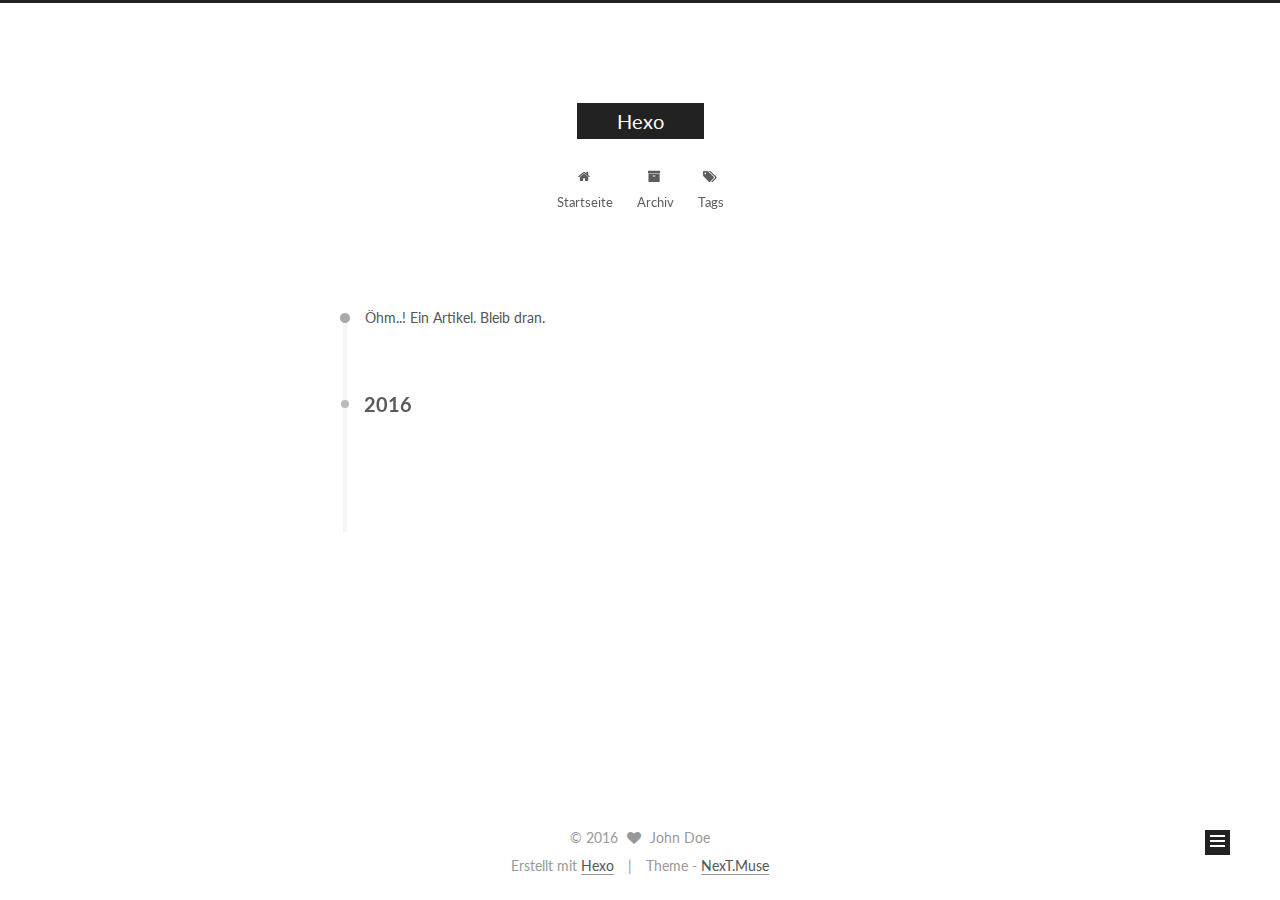
==== archives/index.html @ ab64a762 "update" ====
<!doctype html>



  


<html class="theme-next muse use-motion">
<head>
  <meta charset="UTF-8"/>
<meta http-equiv="X-UA-Compatible" content="IE=edge,chrome=1" />
<meta name="viewport" content="width=device-width, initial-scale=1, maximum-scale=1"/>



<meta http-equiv="Cache-Control" content="no-transform" />
<meta http-equiv="Cache-Control" content="no-siteapp" />












  
  
  <link href="/vendors/fancybox/source/jquery.fancybox.css?v=2.1.5" rel="stylesheet" type="text/css" />




  
  
  
  

  
    
    
  

  

  

  

  

  
    
    
    <link href="//fonts.googleapis.com/css?family=Lato:300,300italic,400,400italic,700,700italic&subset=latin,latin-ext" rel="stylesheet" type="text/css">
  






<link href="/vendors/font-awesome/css/font-awesome.min.css?v=4.4.0" rel="stylesheet" type="text/css" />

<link href="/css/main.css?v=5.0.1" rel="stylesheet" type="text/css" />


  <meta name="keywords" content="Hexo, NexT" />








  <link rel="shortcut icon" type="image/x-icon" href="/favicon.ico?v=5.0.1" />






<meta property="og:type" content="website">
<meta property="og:title" content="Hexo">
<meta property="og:url" content="http://yoursite.com/archives/index.html">
<meta property="og:site_name" content="Hexo">
<meta name="twitter:card" content="summary">
<meta name="twitter:title" content="Hexo">



<script type="text/javascript" id="hexo.configuration">
  var NexT = window.NexT || {};
  var CONFIG = {
    scheme: 'Muse',
    sidebar: {"position":"left","display":"post"},
    fancybox: true,
    motion: true,
    duoshuo: {
      userId: 0,
      author: 'Author'
    }
  };
</script>




  <link rel="canonical" href="http://yoursite.com/archives/"/>

  <title> Archiv | Hexo </title>
</head>

<body itemscope itemtype="http://schema.org/WebPage" lang="">

  










  
  
    
  

  <div class="container one-collumn sidebar-position-left  page-archive  ">
    <div class="headband"></div>

    <header id="header" class="header" itemscope itemtype="http://schema.org/WPHeader">
      <div class="header-inner"><div class="site-meta ">
  

  <div class="custom-logo-site-title">
    <a href="/"  class="brand" rel="start">
      <span class="logo-line-before"><i></i></span>
      <span class="site-title">Hexo</span>
      <span class="logo-line-after"><i></i></span>
    </a>
  </div>
  <p class="site-subtitle"></p>
</div>

<div class="site-nav-toggle">
  <button>
    <span class="btn-bar"></span>
    <span class="btn-bar"></span>
    <span class="btn-bar"></span>
  </button>
</div>

<nav class="site-nav">
  

  
    <ul id="menu" class="menu">
      
        
        <li class="menu-item menu-item-home">
          <a href="/" rel="section">
            
              <i class="menu-item-icon fa fa-fw fa-home"></i> <br />
            
            Startseite
          </a>
        </li>
      
        
        <li class="menu-item menu-item-archives">
          <a href="/archives" rel="section">
            
              <i class="menu-item-icon fa fa-fw fa-archive"></i> <br />
            
            Archiv
          </a>
        </li>
      
        
        <li class="menu-item menu-item-tags">
          <a href="/tags" rel="section">
            
              <i class="menu-item-icon fa fa-fw fa-tags"></i> <br />
            
            Tags
          </a>
        </li>
      

      
    </ul>
  

  
</nav>

 </div>
    </header>

    <main id="main" class="main">
      <div class="main-inner">
        <div class="content-wrap">
          <div id="content" class="content">
            

  <section id="posts" class="posts-collapse">
    <span class="archive-move-on"></span>

    <span class="archive-page-counter">
      
      
      
        
      
      Öhm..! Ein Artikel. Bleib dran.
    </span>

    

      
      
      

      
        
        <div class="collection-title">
          <h2 class="archive-year motion-element" id="archive-year-2016">2016</h2>
        </div>
      
      

      

  <article class="post post-type-normal" itemscope itemtype="http://schema.org/Article">
    <header class="post-header">

      <h1 class="post-title">
        
            <a class="post-title-link" href="/2016/08/01/hello-world/" itemprop="url">
              
                <span itemprop="name">Hello World</span>
              
            </a>
        
      </h1>

      <div class="post-meta">
        <time class="post-time" itemprop="dateCreated"
              datetime="2016-08-01T18:31:17+08:00"
              content="2016-08-01" >
          08-01
        </time>
      </div>

    </header>
  </article>



    

  </section>

  



          </div>
          


          

        </div>
        
          
  
  <div class="sidebar-toggle">
    <div class="sidebar-toggle-line-wrap">
      <span class="sidebar-toggle-line sidebar-toggle-line-first"></span>
      <span class="sidebar-toggle-line sidebar-toggle-line-middle"></span>
      <span class="sidebar-toggle-line sidebar-toggle-line-last"></span>
    </div>
  </div>

  <aside id="sidebar" class="sidebar">
    <div class="sidebar-inner">

      

      

      <section class="site-overview sidebar-panel  sidebar-panel-active ">
        <div class="site-author motion-element" itemprop="author" itemscope itemtype="http://schema.org/Person">
          <img class="site-author-image" itemprop="image"
               src="/images/avatar.gif"
               alt="John Doe" />
          <p class="site-author-name" itemprop="name">John Doe</p>
          <p class="site-description motion-element" itemprop="description"></p>
        </div>
        <nav class="site-state motion-element">
          <div class="site-state-item site-state-posts">
            <a href="/archives">
              <span class="site-state-item-count">1</span>
              <span class="site-state-item-name">Artikel</span>
            </a>
          </div>

          

          

        </nav>

        

        <div class="links-of-author motion-element">
          
        </div>

        
        

        
        

      </section>

      

    </div>
  </aside>


        
      </div>
    </main>

    <footer id="footer" class="footer">
      <div class="footer-inner">
        <div class="copyright" >
  
  &copy; 
  <span itemprop="copyrightYear">2016</span>
  <span class="with-love">
    <i class="fa fa-heart"></i>
  </span>
  <span class="author" itemprop="copyrightHolder">John Doe</span>
</div>

<div class="powered-by">
  Erstellt mit  <a class="theme-link" href="https://hexo.io">Hexo</a>
</div>

<div class="theme-info">
  Theme -
  <a class="theme-link" href="https://github.com/iissnan/hexo-theme-next">
    NexT.Muse
  </a>
</div>

        

        
      </div>
    </footer>

    <div class="back-to-top">
      <i class="fa fa-arrow-up"></i>
    </div>
  </div>

  

<script type="text/javascript">
  if (Object.prototype.toString.call(window.Promise) !== '[object Function]') {
    window.Promise = null;
  }
</script>









  



  
  <script type="text/javascript" src="/vendors/jquery/index.js?v=2.1.3"></script>

  
  <script type="text/javascript" src="/vendors/fastclick/lib/fastclick.min.js?v=1.0.6"></script>

  
  <script type="text/javascript" src="/vendors/jquery_lazyload/jquery.lazyload.js?v=1.9.7"></script>

  
  <script type="text/javascript" src="/vendors/velocity/velocity.min.js?v=1.2.1"></script>

  
  <script type="text/javascript" src="/vendors/velocity/velocity.ui.min.js?v=1.2.1"></script>

  
  <script type="text/javascript" src="/vendors/fancybox/source/jquery.fancybox.pack.js?v=2.1.5"></script>


  


  <script type="text/javascript" src="/js/src/utils.js?v=5.0.1"></script>

  <script type="text/javascript" src="/js/src/motion.js?v=5.0.1"></script>



  
  

  
  
    <script type="text/javascript" id="motion.page.archive">
      $('.archive-year').velocity('transition.slideLeftIn');
    </script>
  


  


  <script type="text/javascript" src="/js/src/bootstrap.js?v=5.0.1"></script>



  



  




  
  

  

  

  

</body>
</html>
---- css/main.css ----
/* normalize.css v3.0.2 | MIT License | git.io/normalize */
html {
  font-family: sans-serif; /* 1 */
  -ms-text-size-adjust: 100%; /* 2 */
  -webkit-text-size-adjust: 100%; /* 2 */
}
body {
  margin: 0;
}
article,
aside,
details,
figcaption,
figure,
footer,
header,
hgroup,
main,
menu,
nav,
section,
summary {
  display: block;
}
audio,
canvas,
progress,
video {
  display: inline-block; /* 1 */
  vertical-align: baseline; /* 2 */
}
audio:not([controls]) {
  display: none;
  height: 0;
}
[hidden],
template {
  display: none;
}
a {
  background-color: transparent;
}
a:active,
a:hover {
  outline: 0;
}
abbr[title] {
  border-bottom: 1px dotted;
}
b,
strong {
  font-weight: bold;
}
dfn {
  font-style: italic;
}
h1 {
  font-size: 2em;
  margin: 0.67em 0;
}
mark {
  background: #ff0;
  color: #000;
}
small {
  font-size: 80%;
}
sub,
sup {
  font-size: 75%;
  line-height: 0;
  position: relative;
  vertical-align: baseline;
}
sup {
  top: -0.5em;
}
sub {
  bottom: -0.25em;
}
img {
  border: 0;
}
svg:not(:root) {
  overflow: hidden;
}
figure {
  margin: 1em 40px;
}
hr {
  -moz-box-sizing: content-box;
  box-sizing: content-box;
  height: 0;
}
pre {
  overflow: auto;
}
code,
kbd,
pre,
samp {
  font-family: monospace, monospace;
  font-size: 1em;
}
button,
input,
optgroup,
select,
textarea {
  color: inherit; /* 1 */
  font: inherit; /* 2 */
  margin: 0; /* 3 */
}
button {
  overflow: visible;
}
button,
select {
  text-transform: none;
}
button,
html input[type="button"],
input[type="reset"],
input[type="submit"] {
  -webkit-appearance: button; /* 2 */
  cursor: pointer; /* 3 */
}
button[disabled],
html input[disabled] {
  cursor: default;
}
button::-moz-focus-inner,
input::-moz-focus-inner {
  border: 0;
  padding: 0;
}
input {
  line-height: normal;
}
input[type="checkbox"],
input[type="radio"] {
  box-sizing: border-box; /* 1 */
  padding: 0; /* 2 */
}
input[type="number"]::-webkit-inner-spin-button,
input[type="number"]::-webkit-outer-spin-button {
  height: auto;
}
input[type="search"] {
  -webkit-appearance: textfield; /* 1 */
  -moz-box-sizing: content-box;
  -webkit-box-sizing: content-box; /* 2 */
  box-sizing: content-box;
}
input[type="search"]::-webkit-search-cancel-button,
input[type="search"]::-webkit-search-decoration {
  -webkit-appearance: none;
}
fieldset {
  border: 1px solid #c0c0c0;
  margin: 0 2px;
  padding: 0.35em 0.625em 0.75em;
}
legend {
  border: 0; /* 1 */
  padding: 0; /* 2 */
}
textarea {
  overflow: auto;
}
optgroup {
  font-weight: bold;
}
table {
  border-collapse: collapse;
  border-spacing: 0;
}
td,
th {
  padding: 0;
}
::selection {
  background: #262a30;
  color: #fff;
}
body {
  position: relative;
  font-family: 'Lato', "PingFang SC", "Microsoft YaHei", sans-serif;
  font-size: 14px;
  line-height: 2;
  color: #555;
  background: #fff;
}
@media (max-width: 767px) {
  body {
    padding-right: 0 !important;
  }
}
@media (min-width: 768px) and (max-width: 991px) {
  body {
    padding-right: 0 !important;
  }
}
@media (min-width: 1600px) {
  body {
    font-size: 16px;
  }
}
h1,
h2,
h3,
h4,
h5,
h6 {
  margin: 0;
  padding: 0;
  font-weight: bold;
  line-height: 1.5;
  font-family: 'Lato', "PingFang SC", "Microsoft YaHei", sans-serif;
}
h2,
h3,
h4,
h5,
h6 {
  margin: 20px 0 15px;
}
h1 {
  font-size: 22px;
}
@media (max-width: 767px) {
  h1 {
    font-size: 18px;
  }
}
h2 {
  font-size: 20px;
}
@media (max-width: 767px) {
  h2 {
    font-size: 16px;
  }
}
h3 {
  font-size: 18px;
}
@media (max-width: 767px) {
  h3 {
    font-size: 14px;
  }
}
h4 {
  font-size: 16px;
}
@media (max-width: 767px) {
  h4 {
    font-size: 12px;
  }
}
h5 {
  font-size: 14px;
}
@media (max-width: 767px) {
  h5 {
    font-size: 10px;
  }
}
h6 {
  font-size: 12px;
}
@media (max-width: 767px) {
  h6 {
    font-size: 8px;
  }
}
p {
  margin: 0 0 25px 0;
}
a {
  color: #555;
  text-decoration: none;
  border-bottom: 1px solid #999;
  word-wrap: break-word;
}
a:hover {
  color: #222;
  border-bottom-color: #222;
}
ul {
  list-style: none;
}
blockquote {
  margin: 0;
  padding: 0;
}
img {
  display: block;
  margin: auto;
  max-width: 100%;
  height: auto;
}
hr {
  margin: 40px 0;
  height: 3px;
  border: none;
  background-color: #ddd;
  background-image: repeating-linear-gradient(-45deg, #fff, #fff 4px, transparent 4px, transparent 8px);
}
blockquote {
  padding: 0 15px;
  color: #666;
  border-left: 4px solid #ddd;
}
blockquote cite::before {
  content: "-";
  padding: 0 5px;
}
dt {
  font-weight: 700;
}
dd {
  margin: 0;
  padding: 0;
}
.text-left {
  text-align: left;
}
.text-center {
  text-align: center;
}
.text-right {
  text-align: right;
}
.text-justify {
  text-align: justify;
}
.text-nowrap {
  white-space: nowrap;
}
.text-lowercase {
  text-transform: lowercase;
}
.text-uppercase {
  text-transform: uppercase;
}
.text-capitalize {
  text-transform: capitalize;
}
.center-block {
  display: block;
  margin-left: auto;
  margin-right: auto;
}
.clearfix:before,
.clearfix:after {
  content: " ";
  display: table;
}
.clearfix:after {
  clear: both;
}
.pullquote {
  width: 45%;
}
.pullquote.left {
  float: left;
  margin-left: 5px;
  margin-right: 10px;
}
.pullquote.right {
  float: right;
  margin-left: 10px;
  margin-right: 5px;
}
.affix.affix.affix {
  position: fixed;
}
.translation {
  margin-top: -20px;
  font-size: 14px;
  color: #999;
}
.scrollbar-measure {
  width: 100px;
  height: 100px;
  overflow: scroll;
  position: absolute;
  top: -9999px;
}
.use-motion .motion-element {
  opacity: 0;
}
#local-search-input {
  padding: 3px;
  border: none;
  text-indent: 14px;
  border-radius: 0;
  width: 140px;
  outline: none;
  border-bottom: 1px solid #999;
  background: inherit;
  opacity: 0.5;
}
#local-search-input:focus {
  opacity: 1;
}
.search-icon {
  position: absolute;
  top: 9px;
}
table {
  margin: 20px 0;
  width: 100%;
  border-collapse: collapse;
  border-spacing: 0;
  border: 1px solid #ddd;
  font-size: 14px;
  table-layout: fixed;
  word-wrap: break-all;
}
table>tbody>tr:nth-of-type(odd) {
  background-color: #f9f9f9;
}
table>tbody>tr:hover {
  background-color: #f5f5f5;
}
caption,
th,
td {
  padding: 8px;
  text-align: left;
  vertical-align: middle;
  font-weight: normal;
}
th,
td {
  border-bottom: 3px solid #ddd;
  border-right: 1px solid #eee;
}
th {
  padding-bottom: 10px;
  font-weight: 700;
}
td {
  border-bottom-width: 1px;
}
html,
body {
  height: 100%;
}
.container {
  position: relative;
  min-height: 100%;
}
.header-inner {
  margin: 0 auto;
  padding: 100px 0 70px;
  width: 700px;
}
@media (min-width: 1600px) {
  .container .header-inner {
    width: 900px;
  }
}
.main {
  padding-bottom: 150px;
}
.main-inner {
  margin: 0 auto;
  width: 700px;
}
@media (min-width: 1600px) {
  .container .main-inner {
    width: 900px;
  }
}
.footer {
  position: absolute;
  left: 0;
  bottom: 0;
  width: 100%;
  min-height: 50px;
}
.footer-inner {
  box-sizing: border-box;
  margin: 20px auto;
  width: 700px;
}
@media (min-width: 1600px) {
  .container .footer-inner {
    width: 900px;
  }
}
pre,
.highlight {
  overflow: auto;
  margin: 20px 0;
  padding: 15px;
  font-size: 13px;
  color: #4d4d4c;
  background: #f7f7f7;
  line-height: 1.6;
}
pre,
code {
  font-family: consolas, Menlo, "PingFang SC", "Microsoft YaHei", monospace;
}
code {
  padding: 2px 4px;
  word-break: break-all;
  color: #555;
  background: #eee;
  border-radius: 4px;
  font-size: 13px;
}
pre code {
  padding: 0;
  color: #4d4d4c;
  background: none;
  text-shadow: none;
}
.highlight pre {
  border: none;
  margin: 0;
  padding: 1px;
}
.highlight table {
  margin: 0;
  width: auto;
  border: none;
}
.highlight td {
  border: none;
  padding: 0;
}
.highlight figcaption {
  font-size: 1em;
  color: #4d4d4c;
  line-height: 1em;
  margin-bottom: 1em;
}
.highlight figcaption:before,
.highlight figcaption:after {
  content: " ";
  display: table;
}
.highlight figcaption:after {
  clear: both;
}
.highlight figcaption a {
  float: right;
  color: #4d4d4c;
}
.highlight figcaption a:hover {
  border-bottom-color: #4d4d4c;
}
.highlight .gutter pre {
  color: #666;
  text-align: right;
  padding-right: 20px;
}
.highlight .line {
  height: 20px;
}
.gist table {
  width: auto;
}
.gist table td {
  border: none;
}
pre .comment {
  color: #8e908c;
}
pre .variable,
pre .attribute,
pre .tag,
pre .regexp,
pre .ruby .constant,
pre .xml .tag .title,
pre .xml .pi,
pre .xml .doctype,
pre .html .doctype,
pre .css .id,
pre .css .class,
pre .css .pseudo {
  color: #c82829;
}
pre .number,
pre .preprocessor,
pre .built_in,
pre .literal,
pre .params,
pre .constant,
pre .command {
  color: #f5871f;
}
pre .ruby .class .title,
pre .css .rules .attribute,
pre .string,
pre .value,
pre .inheritance,
pre .header,
pre .ruby .symbol,
pre .xml .cdata,
pre .special,
pre .number,
pre .formula {
  color: #718c00;
}
pre .title,
pre .css .hexcolor {
  color: #3e999f;
}
pre .function,
pre .python .decorator,
pre .python .title,
pre .ruby .function .title,
pre .ruby .title .keyword,
pre .perl .sub,
pre .javascript .title,
pre .coffeescript .title {
  color: #4271ae;
}
pre .keyword,
pre .javascript .function {
  color: #8959a8;
}
.full-image.full-image.full-image {
  border: none;
  max-width: 100%;
  width: auto;
  margin: 20px auto;
}
@media (min-width: 992px) {
  .full-image.full-image.full-image {
    max-width: none;
    width: 126%;
    margin: 0 -13%;
  }
}
.blockquote-center,
.page-home .post-type-quote blockquote,
.page-post-detail .post-type-quote blockquote {
  position: relative;
  margin: 40px 0;
  padding: 0;
  border-left: none;
  text-align: center;
}
.blockquote-center::before,
.page-home .post-type-quote blockquote::before,
.page-post-detail .post-type-quote blockquote::before,
.blockquote-center::after,
.page-home .post-type-quote blockquote::after,
.page-post-detail .post-type-quote blockquote::after {
  position: absolute;
  content: ' ';
  display: block;
  width: 100%;
  height: 24px;
  opacity: 0.2;
  background-repeat: no-repeat;
  background-position: 0 -6px;
  background-size: 22px 22px;
}
.blockquote-center::before,
.page-home .post-type-quote blockquote::before,
.page-post-detail .post-type-quote blockquote::before {
  top: -20px;
  background-image: url("../images/quote-l.svg");
  border-top: 1px solid #ccc;
}
.blockquote-center::after,
.page-home .post-type-quote blockquote::after,
.page-post-detail .post-type-quote blockquote::after {
  bottom: -20px;
  background-image: url("../images/quote-r.svg");
  border-bottom: 1px solid #ccc;
  background-position: 100% 8px;
}
.blockquote-center p,
.page-home .post-type-quote blockquote p,
.page-post-detail .post-type-quote blockquote p,
.blockquote-center div,
.page-home .post-type-quote blockquote div,
.page-post-detail .post-type-quote blockquote div {
  text-align: center;
}
.post .post-body .group-picture img {
  box-sizing: border-box;
  padding: 0 3px;
  border: none;
}
.post .group-picture-row {
  overflow: hidden;
  margin-top: 6px;
}
.post .group-picture-row:first-child {
  margin-top: 0;
}
.post .group-picture-column {
  float: left;
}
.page-post-detail .post-body .group-picture-column {
  float: none;
  margin-top: 10px;
  width: auto !important;
}
.page-post-detail .post-body .group-picture-column img {
  margin: 0 auto;
}
.page-archive .group-picture-container {
  overflow: hidden;
}
.page-archive .group-picture-row {
  float: left;
}
.page-archive .group-picture-row:first-child {
  margin-top: 6px;
}
.page-archive .group-picture-column {
  max-width: 150px;
  max-height: 150px;
}
.btn {
  display: inline-block;
  padding: 0 20px;
  font-size: 14px;
  color: #fff;
  background: #222;
  border: 2px solid #222;
  text-decoration: none;
  border-radius: 0;
  transition-property: background-color;
  transition-duration: 0.2s;
  transition-timing-function: ease-in-out;
  transition-delay: 0s;
}
.btn:hover,
.post-more-link .btn:hover {
  border-color: #222;
  color: #222;
  background: #fff;
}
.btn-bar {
  display: block;
  width: 22px;
  height: 2px;
  background: #555;
  border-radius: 1px;
}
.btn-bar+.btn-bar {
  margin-top: 4px;
}
.pagination {
  margin: 120px 0 40px;
  text-align: center;
  border-top: 1px solid #eee;
}
.page-number-basic,
.pagination .prev,
.pagination .next,
.pagination .page-number,
.pagination .space {
  display: inline-block;
  position: relative;
  top: -1px;
  margin: 0 10px;
  padding: 0 10px;
  line-height: 30px;
}
@media (max-width: 767px) {
  .page-number-basic,
  .pagination .prev,
  .pagination .next,
  .pagination .page-number,
  .pagination .space {
    margin: 0 5px;
  }
}
.pagination .prev,
.pagination .next,
.pagination .page-number {
  border-bottom: 0;
  border-top: 1px solid #eee;
  transition-property: border-color;
  transition-duration: 0.2s;
  transition-timing-function: ease-in-out;
  transition-delay: 0s;
}
.pagination .prev:hover,
.pagination .next:hover,
.pagination .page-number:hover {
  border-top-color: #222;
}
.pagination .space {
  padding: 0;
  margin: 0;
}
.pagination .prev {
  margin-left: 0;
}
.pagination .next {
  margin-right: 0;
}
.pagination .page-number.current {
  color: #fff;
  background: #ccc;
  border-top-color: #ccc;
}
@media (max-width: 767px) {
  .pagination {
    border-top: none;
  }
  .pagination .prev,
  .pagination .next,
  .pagination .page-number {
    margin-bottom: 10px;
    border-top: 0;
    border-bottom: 1px solid #eee;
  }
  .pagination .prev:hover,
  .pagination .next:hover,
  .pagination .page-number:hover {
    border-bottom-color: #222;
  }
}
.comments {
  margin: 60px 20px 0;
}
.tag-cloud {
  text-align: center;
}
.tag-cloud a {
  display: inline-block;
  margin: 10px;
}
.back-to-top {
  box-sizing: border-box;
  position: fixed;
  bottom: -100px;
  right: 50px;
  z-index: 1050;
  padding: 0 6px;
  width: 25px;
  background: #222;
  font-size: 12px;
  opacity: 1;
  color: #fff;
  cursor: pointer;
  text-align: center;
  -webkit-transform: translateZ(0);
  transition-property: bottom;
  transition-duration: 0.2s;
  transition-timing-function: ease-in-out;
  transition-delay: 0s;
}
@media (max-width: 767px) {
  .back-to-top {
    display: none;
  }
}
@media (min-width: 768px) and (max-width: 991px) {
  .back-to-top {
    display: none;
  }
}
.back-to-top.back-to-top-on {
  bottom: 19px;
}
.header {
  background: #fff;
}
.header-inner {
  position: relative;
}
.headband {
  height: 3px;
  background: #222;
}
.site-meta {
  margin: 0;
  text-align: center;
}
@media (max-width: 767px) {
  .site-meta {
    text-align: center;
  }
}
.brand {
  position: relative;
  display: inline-block;
  padding: 0 40px;
  color: #fff;
  background: #222;
  border-bottom: none;
}
.brand:hover {
  color: #fff;
}
.logo {
  display: inline-block;
  margin-right: 5px;
  line-height: 36px;
  vertical-align: top;
}
.site-title {
  display: inline-block;
  vertical-align: top;
  line-height: 36px;
  font-size: 20px;
  font-weight: normal;
  font-family: 'Lato', "PingFang SC", "Microsoft YaHei", sans-serif;
}
.site-subtitle {
  margin-top: 10px;
  font-size: 13px;
  color: #999;
}
.use-motion .brand {
  opacity: 0;
}
.use-motion .logo,
.use-motion .site-title,
.use-motion .site-subtitle {
  opacity: 0;
  position: relative;
  top: -10px;
}
.site-nav-toggle {
  display: none;
  position: absolute;
  top: 10px;
  left: 10px;
}
@media (max-width: 767px) {
  .site-nav-toggle {
    display: block;
  }
}
.site-nav-toggle button {
  margin-top: 2px;
  padding: 9px 10px;
  background: transparent;
  border: none;
}
@media (max-width: 767px) {
  .site-nav {
    display: none;
    margin: 0 -10px;
    padding: 0 10px;
    clear: both;
    border-top: 1px solid #ddd;
  }
}
@media (min-width: 768px) and (max-width: 991px) {
  .site-nav {
    display: block !important;
  }
}
@media (min-width: 992px) {
  .site-nav {
    display: block !important;
  }
}
.menu {
  margin-top: 20px;
  padding-left: 0;
  text-align: center;
}
.menu .menu-item {
  display: inline-block;
  margin: 0 10px;
}
@media screen and (max-width: 767px) {
  .menu .menu-item {
    margin-top: 10px;
  }
}
.menu .menu-item a {
  display: block;
  font-size: 13px;
  text-transform: capitalize;
  line-height: inherit;
  border-bottom: 1px solid transparent;
  transition-property: border-color;
  transition-duration: 0.2s;
  transition-timing-function: ease-in-out;
  transition-delay: 0s;
}
.menu .menu-item a:hover {
  border-bottom-color: #222;
}
.menu .menu-item .fa {
  margin-right: 5px;
}
.use-motion .menu-item {
  opacity: 0;
}
.post-body {
  font-family: 'Lato', "PingFang SC", "Microsoft YaHei", sans-serif;
}
@media (max-width: 767px) {
  .post-body {
    word-break: break-word;
  }
}
.post-body .fancybox img {
  display: block !important;
  margin: 0 auto;
  cursor: pointer;
  cursor: zoom-in;
  cursor: -webkit-zoom-in;
}
.post-body .image-caption,
.post-body .figure .caption {
  margin: 10px auto 15px;
  text-align: center;
  font-size: 14px;
  color: #999;
  font-weight: bold;
  line-height: 1;
}
.post-sticky-flag {
  display: inline-block;
  font-size: 16px;
  -ms-transform: rotate(30deg);
  -webkit-transform: rotate(30deg);
  -moz-transform: rotate(30deg);
  -ms-transform: rotate(30deg);
  -o-transform: rotate(30deg);
  transform: rotate(30deg);
}
.posts-expand {
  padding-top: 40px;
}
@media (max-width: 767px) {
  .posts-expand {
    margin: 0 20px;
  }
  .post-body pre,
  .post-body .highlight {
    padding: 10px;
  }
  .post-body pre .gutter pre,
  .post-body .highlight .gutter pre {
    padding-right: 10px;
  }
}
@media (min-width: 992px) {
  .posts-expand .post-body {
    text-align: justify;
  }
}
.posts-expand .post-body h2,
.posts-expand .post-body h3,
.posts-expand .post-body h4,
.posts-expand .post-body h5,
.posts-expand .post-body h6 {
  padding-top: 10px;
}
.posts-expand .post-body h2 .header-anchor,
.posts-expand .post-body h3 .header-anchor,
.posts-expand .post-body h4 .header-anchor,
.posts-expand .post-body h5 .header-anchor,
.posts-expand .post-body h6 .header-anchor {
  float: right;
  margin-left: 10px;
  color: #ccc;
  border-bottom-style: none;
  visibility: hidden;
}
.posts-expand .post-body h2 .header-anchor:hover,
.posts-expand .post-body h3 .header-anchor:hover,
.posts-expand .post-body h4 .header-anchor:hover,
.posts-expand .post-body h5 .header-anchor:hover,
.posts-expand .post-body h6 .header-anchor:hover {
  color: inherit;
}
.posts-expand .post-body h2:hover .header-anchor,
.posts-expand .post-body h3:hover .header-anchor,
.posts-expand .post-body h4:hover .header-anchor,
.posts-expand .post-body h5:hover .header-anchor,
.posts-expand .post-body h6:hover .header-anchor {
  visibility: visible;
}
.posts-expand .post-body ul li {
  list-style: circle;
}
.posts-expand .post-body img {
  box-sizing: border-box;
  margin: auto;
  padding: 3px;
  border: 1px solid #ddd;
}
.posts-expand .fancybox img {
  margin: 0 auto;
}
@media (max-width: 767px) {
  .posts-collapse {
    margin: 0 20px;
  }
  .posts-collapse .post-title,
  .posts-collapse .post-meta {
    display: block;
    width: auto;
    text-align: left;
  }
}
.posts-collapse {
  position: relative;
  z-index: 1010;
  margin-left: 55px;
}
.posts-collapse::after {
  content: " ";
  position: absolute;
  top: 20px;
  left: 0;
  margin-left: -2px;
  width: 4px;
  height: 100%;
  background: #f5f5f5;
  z-index: -1;
}
@media (max-width: 767px) {
  .posts-collapse {
    margin: 0 20px;
  }
}
.posts-collapse .collection-title {
  position: relative;
  margin: 60px 0;
}
.posts-collapse .collection-title h2 {
  margin-left: 20px;
}
.posts-collapse .collection-title small {
  color: #bbb;
}
.posts-collapse .collection-title::before {
  content: " ";
  position: absolute;
  left: 0;
  top: 50%;
  margin-left: -4px;
  margin-top: -4px;
  width: 8px;
  height: 8px;
  background: #bbb;
  border-radius: 50%;
}
.posts-collapse .post {
  margin: 30px 0;
}
.posts-collapse .post-header {
  position: relative;
  transition-duration: 0.2s;
  transition-timing-function: ease-in-out;
  transition-delay: 0s;
  transition-property: border;
  border-bottom: 1px dashed #ccc;
}
.posts-collapse .post-header::before {
  content: " ";
  position: absolute;
  left: 0;
  top: 12px;
  width: 6px;
  height: 6px;
  margin-left: -4px;
  background: #bbb;
  border-radius: 50%;
  border: 1px solid #fff;
  transition-duration: 0.2s;
  transition-timing-function: ease-in-out;
  transition-delay: 0s;
  transition-property: background;
}
.posts-collapse .post-header:hover {
  border-bottom-color: #666;
}
.posts-collapse .post-header:hover::before {
  background: #222;
}
.posts-collapse .post-meta {
  position: absolute;
  font-size: 12px;
  left: 20px;
  top: 5px;
}
.posts-collapse .post-comments-count {
  display: none;
}
.posts-collapse .post-title {
  margin-left: 60px;
  font-size: 16px;
  font-weight: normal;
  line-height: inherit;
}
.posts-collapse .post-title::after {
  margin-left: 3px;
  opacity: 0.6;
}
.posts-collapse .post-title a {
  color: #666;
  border-bottom: none;
}
.page-home .post-type-quote .post-header,
.page-post-detail .post-type-quote .post-header,
.page-home .post-type-quote .post-tags,
.page-post-detail .post-type-quote .post-tags {
  display: none;
}
.posts-expand .post-title {
  font-size: 26px;
  text-align: center;
  word-break: break-word;
  font-weight: 400;
}
@media (max-width: 767px) {
  .posts-expand .post-title {
    font-size: 22px;
  }
}
.posts-expand .post-title-link {
  display: inline-block;
  position: relative;
  color: #555;
  border-bottom: none;
  line-height: 1.2;
  vertical-align: top;
}
.posts-expand .post-title-link::before {
  content: "";
  position: absolute;
  width: 100%;
  height: 2px;
  bottom: 0;
  left: 0;
  background-color: #000;
  visibility: hidden;
  -webkit-transform: scaleX(0);
  -moz-transform: scaleX(0);
  -ms-transform: scaleX(0);
  -o-transform: scaleX(0);
  transform: scaleX(0);
  transition-duration: 0.2s;
  transition-timing-function: ease-in-out;
  transition-delay: 0s;
}
.posts-expand .post-title-link:hover::before {
  visibility: visible;
  -webkit-transform: scaleX(1);
  -moz-transform: scaleX(1);
  -ms-transform: scaleX(1);
  -o-transform: scaleX(1);
  transform: scaleX(1);
}
.posts-expand .post-title-link .fa {
  font-size: 16px;
}
.posts-expand .post-meta {
  margin: 3px 0 60px 0;
  color: #999;
  font-family: 'Lato', "PingFang SC", "Microsoft YaHei", sans-serif;
  font-size: 12px;
  text-align: center;
}
.posts-expand .post-meta .post-category-list {
  display: inline-block;
  margin: 0;
  padding: 3px;
}
.posts-expand .post-meta .post-category-list-link {
  color: #999;
}
.post-meta-item-icon {
  display: none;
  margin-right: 3px;
}
@media (min-width: 768px) and (max-width: 991px) {
  .post-meta-item-icon {
    display: inline-block;
  }
}
@media (max-width: 767px) {
  .post-meta-item-icon {
    display: inline-block;
  }
}
@media (min-width: 768px) and (max-width: 991px) {
  .post-meta-item-text {
    display: none;
  }
}
@media (max-width: 767px) {
  .post-meta-item-text {
    display: none;
  }
}
@media (max-width: 767px) {
  .posts-expand .post-comments-count {
    display: none;
  }
}
.post-more-link {
  margin-top: 50px;
}
.post-more-link .btn {
  color: #fff;
  font-size: 14px;
  background: #222;
  border-radius: 0;
  line-height: 2;
}
.posts-expand .post-tags {
  margin-top: 40px;
  text-align: center;
}
.posts-expand .post-tags a {
  display: inline-block;
  margin-right: 10px;
  font-size: 13px;
}
.post-nav {
  overflow: hidden;
  margin-top: 60px;
  padding: 10px;
  white-space: nowrap;
  border-top: 1px solid #eee;
}
.post-nav-item {
  display: inline-block;
  width: 50%;
  white-space: normal;
}
.post-nav-item a {
  position: relative;
  display: inline-block;
  line-height: 25px;
  font-size: 14px;
  color: #555;
  border-bottom: none;
}
.post-nav-item a:hover {
  color: #222;
  border-bottom: none;
}
.post-nav-item a:active {
  top: 2px;
}
.post-nav-item a i {
  font-size: 12px;
}
.post-nav-prev {
  text-align: right;
}
.posts-expand .post-eof {
  display: block;
  margin: 80px auto 60px;
  width: 8%;
  height: 1px;
  background: #ccc;
  text-align: center;
}
.post:last-child .post-eof.post-eof.post-eof {
  display: none;
}
.post-gallery {
  display: table;
  table-layout: fixed;
  width: 100%;
  border-collapse: separate;
}
.post-gallery-row {
  display: table-row;
}
.post-gallery .post-gallery-img {
  display: table-cell;
  text-align: center;
  vertical-align: middle;
  border: none;
}
.post-gallery .post-gallery-img img {
  max-width: 100%;
  max-height: 100%;
  border: none;
}
.fancybox-close,
.fancybox-close:hover {
  border: none;
}
.sidebar {
  position: fixed;
  right: 0;
  top: 0;
  bottom: 0;
  width: 0;
  z-index: 1040;
  box-shadow: inset 0 2px 6px #000;
  background: #222;
  -webkit-transform: translateZ(0);
}
.sidebar a {
  color: #999;
  border-bottom-color: #555;
}
.sidebar a:hover {
  color: #eee;
}
@media (min-width: 768px) and (max-width: 991px) {
  .sidebar {
    display: none !important;
  }
}
@media (max-width: 767px) {
  .sidebar {
    display: none !important;
  }
}
.sidebar-inner {
  position: relative;
  padding: 20px 10px;
  color: #999;
  text-align: center;
}
.sidebar-toggle {
  position: fixed;
  right: 50px;
  bottom: 45px;
  width: 15px;
  height: 15px;
  padding: 5px;
  background: #222;
  line-height: 0;
  z-index: 1050;
  cursor: pointer;
  -webkit-transform: translateZ(0);
}
@media (min-width: 768px) and (max-width: 991px) {
  .sidebar-toggle {
    display: none;
  }
}
@media (max-width: 767px) {
  .sidebar-toggle {
    display: none;
  }
}
.sidebar-toggle-line {
  position: relative;
  display: inline-block;
  vertical-align: top;
  height: 2px;
  width: 100%;
  background: #fff;
  margin-top: 3px;
}
.sidebar-toggle-line:first-child {
  margin-top: 0;
}
.site-author-image {
  display: block;
  margin: 0 auto;
  padding: 2px;
  max-width: 96px;
  height: auto;
  border: 2px solid #333;
}
.site-author-name {
  margin: 5px 0 0;
  text-align: center;
  color: #f5f5f5;
  font-weight: normal;
}
.site-description {
  margin-top: 5px;
  text-align: center;
  font-size: 14px;
  color: #999;
}
.site-state {
  overflow: hidden;
  line-height: 1.4;
  white-space: nowrap;
  text-align: center;
}
.site-state-item {
  display: inline-block;
  padding: 0 15px;
  border-left: 1px solid #333;
}
.site-state-item:first-child {
  border-left: none;
}
.site-state-item a {
  border-bottom: none;
}
.site-state-item-count {
  display: block;
  text-align: center;
  color: inherit;
  font-weight: 600;
  font-size: 18px;
}
.site-state-item-name {
  font-size: 13px;
  color: inherit;
}
.feed-link {
  margin-top: 20px;
}
.feed-link a {
  display: inline-block;
  padding: 0 15px;
  color: #fc6423;
  border: 1px solid #fc6423;
  border-radius: 4px;
}
.feed-link a i {
  color: #fc6423;
  font-size: 14px;
}
.feed-link a:hover {
  color: #fff;
  background: #fc6423;
}
.feed-link a:hover i {
  color: #fff;
}
.links-of-author {
  margin-top: 20px;
}
.links-of-author a {
  display: inline-block;
  vertical-align: middle;
  margin-right: 10px;
  margin-bottom: 10px;
  border-bottom-color: #555;
  font-size: 13px;
}
.links-of-author a:before {
  display: inline-block;
  vertical-align: middle;
  margin-right: 3px;
  content: " ";
  width: 4px;
  height: 4px;
  border-radius: 50%;
  background: #c9b3ff;
}
.links-of-blogroll {
  font-size: 13px;
}
.links-of-blogroll-title {
  margin-top: 20px;
  font-size: 14px;
  font-weight: 600;
}
.links-of-blogroll-list {
  margin: 0;
  padding: 0;
}
.links-of-blogroll-item {
  padding: 2px 10px;
}
.sidebar-nav {
  margin: 0 0 20px;
  padding-left: 0;
}
.sidebar-nav li {
  display: inline-block;
  cursor: pointer;
  border-bottom: 1px solid transparent;
  font-size: 14px;
  color: #555;
}
.sidebar-nav li:hover {
  color: #f5f5f5;
}
.page-post-detail .sidebar-nav-toc {
  padding: 0 5px;
}
.page-post-detail .sidebar-nav-overview {
  margin-left: 10px;
}
.sidebar-nav .sidebar-nav-active {
  color: #87daff;
  border-bottom-color: #87daff;
}
.sidebar-nav .sidebar-nav-active:hover {
  color: #87daff;
}
.sidebar-panel {
  display: none;
}
.sidebar-panel-active {
  display: block;
}
.post-toc-empty {
  font-size: 14px;
  color: #666;
}
.post-toc-wrap {
  overflow: hidden;
}
.post-toc {
  overflow: auto;
}
.post-toc ol {
  margin: 0;
  padding: 0 2px 5px 10px;
  text-align: left;
  list-style: none;
  font-size: 14px;
}
.post-toc ol > ol {
  padding-left: 0;
}
.post-toc ol a {
  transition-duration: 0.2s;
  transition-timing-function: ease-in-out;
  transition-delay: 0s;
  transition-property: all;
  color: #999;
  border-bottom-color: #555;
}
.post-toc ol a:hover {
  color: #ccc;
  border-bottom-color: #ccc;
}
.post-toc .nav-item {
  overflow: hidden;
  text-overflow: ellipsis;
  white-space: nowrap;
  line-height: 1.8;
}
.post-toc .nav .nav-child {
  display: none;
}
.post-toc .nav .active > .nav-child {
  display: block;
}
.post-toc .nav .active-current > .nav-child {
  display: block;
}
.post-toc .nav .active-current > .nav-child > .nav-item {
  display: block;
}
.post-toc .nav .active > a {
  color: #87daff;
  border-bottom-color: #87daff;
}
.post-toc .nav .active-current > a {
  color: #87daff;
}
.post-toc .nav .active-current > a:hover {
  color: #87daff;
}
.footer {
  font-size: 14px;
  color: #999;
}
.footer img {
  border: none;
}
.footer-inner {
  text-align: center;
}
.with-love {
  display: inline-block;
  margin: 0 5px;
}
.powered-by,
.theme-info {
  display: inline-block;
}
.powered-by {
  margin-right: 10px;
}
.powered-by::after {
  content: "|";
  padding-left: 10px;
}
.cc-license {
  margin-top: 10px;
  text-align: center;
}
.cc-license .cc-opacity {
  opacity: 0.7;
  border-bottom: none;
}
.cc-license .cc-opacity:hover {
  opacity: 0.9;
}
.cc-license img {
  display: inline-block;
}
.theme-next #ds-thread #ds-reset {
  color: #555;
}
.theme-next #ds-thread #ds-reset .ds-replybox {
  margin-bottom: 30px;
}
.theme-next #ds-thread #ds-reset .ds-replybox .ds-avatar,
.theme-next #ds-reset .ds-avatar img {
  box-shadow: none;
}
.theme-next #ds-thread #ds-reset .ds-textarea-wrapper {
  border-color: #c7d4e1;
  background: none;
  border-top-right-radius: 3px;
  border-top-left-radius: 3px;
}
.theme-next #ds-thread #ds-reset .ds-textarea-wrapper textarea {
  height: 60px;
}
.theme-next #ds-reset .ds-rounded-top {
  border-radius: 0;
}
.theme-next #ds-thread #ds-reset .ds-post-toolbar {
  box-sizing: border-box;
  border: 1px solid #c7d4e1;
  background: #f6f8fa;
}
.theme-next #ds-thread #ds-reset .ds-post-options {
  height: 40px;
  border: none;
  background: none;
}
.theme-next #ds-thread #ds-reset .ds-toolbar-buttons {
  top: 11px;
}
.theme-next #ds-thread #ds-reset .ds-sync {
  top: 5px;
}
.theme-next #ds-thread #ds-reset .ds-post-button {
  top: 4px;
  right: 5px;
  width: 90px;
  height: 30px;
  border: 1px solid #c5ced7;
  border-radius: 3px;
  background-image: linear-gradient(#fbfbfc, #f5f7f9);
  color: #60676d;
}
.theme-next #ds-thread #ds-reset .ds-post-button:hover {
  background-position: 0 -30px;
  color: #60676d;
}
.theme-next #ds-thread #ds-reset .ds-comments-info {
  padding: 10px 0;
}
.theme-next #ds-thread #ds-reset .ds-sort {
  display: none;
}
.theme-next #ds-thread #ds-reset li.ds-tab a.ds-current {
  border: none;
  background: #f6f8fa;
  color: #60676d;
}
.theme-next #ds-thread #ds-reset li.ds-tab a.ds-current:hover {
  background-color: #e9f0f7;
  color: #60676d;
}
.theme-next #ds-thread #ds-reset li.ds-tab a {
  border-radius: 2px;
  padding: 5px;
}
.theme-next #ds-thread #ds-reset .ds-login-buttons p {
  color: #999;
  line-height: 36px;
}
.theme-next #ds-thread #ds-reset .ds-login-buttons .ds-service-list li {
  height: 28px;
}
.theme-next #ds-thread #ds-reset .ds-service-list a {
  background: none;
  padding: 5px;
  border: 1px solid;
  border-radius: 3px;
  text-align: center;
}
.theme-next #ds-thread #ds-reset .ds-service-list a:hover {
  color: #fff;
  background: #666;
}
.theme-next #ds-thread #ds-reset .ds-service-list .ds-weibo {
  color: #fc9b00;
  border-color: #fc9b00;
}
.theme-next #ds-thread #ds-reset .ds-service-list .ds-weibo:hover {
  background: #fc9b00;
}
.theme-next #ds-thread #ds-reset .ds-service-list .ds-qq {
  color: #60a3ec;
  border-color: #60a3ec;
}
.theme-next #ds-thread #ds-reset .ds-service-list .ds-qq:hover {
  background: #60a3ec;
}
.theme-next #ds-thread #ds-reset .ds-service-list .ds-renren {
  color: #2e7ac4;
  border-color: #2e7ac4;
}
.theme-next #ds-thread #ds-reset .ds-service-list .ds-renren:hover {
  background: #2e7ac4;
}
.theme-next #ds-thread #ds-reset .ds-service-list .ds-douban {
  color: #37994c;
  border-color: #37994c;
}
.theme-next #ds-thread #ds-reset .ds-service-list .ds-douban:hover {
  background: #37994c;
}
.theme-next #ds-thread #ds-reset .ds-service-list .ds-kaixin {
  color: #fef20d;
  border-color: #fef20d;
}
.theme-next #ds-thread #ds-reset .ds-service-list .ds-kaixin:hover {
  background: #fef20d;
}
.theme-next #ds-thread #ds-reset .ds-service-list .ds-netease {
  color: #f00;
  border-color: #f00;
}
.theme-next #ds-thread #ds-reset .ds-service-list .ds-netease:hover {
  background: #f00;
}
.theme-next #ds-thread #ds-reset .ds-service-list .ds-sohu {
  color: #ffcb05;
  border-color: #ffcb05;
}
.theme-next #ds-thread #ds-reset .ds-service-list .ds-sohu:hover {
  background: #ffcb05;
}
.theme-next #ds-thread #ds-reset .ds-service-list .ds-baidu {
  color: #2831e0;
  border-color: #2831e0;
}
.theme-next #ds-thread #ds-reset .ds-service-list .ds-baidu:hover {
  background: #2831e0;
}
.theme-next #ds-thread #ds-reset .ds-service-list .ds-google {
  color: #166bec;
  border-color: #166bec;
}
.theme-next #ds-thread #ds-reset .ds-service-list .ds-google:hover {
  background: #166bec;
}
.theme-next #ds-thread #ds-reset .ds-service-list .ds-weixin {
  color: #00ce0d;
  border-color: #00ce0d;
}
.theme-next #ds-thread #ds-reset .ds-service-list .ds-weixin:hover {
  background: #00ce0d;
}
.theme-next #ds-thread #ds-reset .ds-service-list .ds-more-services {
  border: none;
}
.theme-next #ds-thread #ds-reset .ds-service-list .ds-more-services:hover {
  background: none;
}
.theme-next #ds-reset .duoshuo-ua-admin {
  display: inline-block;
  color: #f00;
}
.theme-next #ds-reset .duoshuo-ua-platform,
.theme-next #ds-reset .duoshuo-ua-browser {
  color: #ccc;
}
.theme-next #ds-reset .duoshuo-ua-platform .fa,
.theme-next #ds-reset .duoshuo-ua-browser .fa {
  display: inline-block;
  margin-right: 3px;
}
.theme-next #ds-reset .duoshuo-ua-separator {
  display: inline-block;
  margin-left: 5px;
}
.theme-next .this_ua {
  background-color: #ccc !important;
  border-radius: 4px;
  padding: 0 5px !important;
  margin: 1px 1px !important;
  border: 1px solid #bbb !important;
  color: #fff;
  display: inline-block !important;
}
.theme-next .this_ua.admin {
  background-color: #d9534f !important;
  border-color: #d9534f !important;
}
.theme-next .this_ua.platform.iOS,
.theme-next .this_ua.platform.Mac,
.theme-next .this_ua.platform.Windows {
  background-color: #39b3d7 !important;
  border-color: #46b8da !important;
}
.theme-next .this_ua.platform.Linux {
  background-color: #3a3a3a !important;
  border-color: #1f1f1f !important;
}
.theme-next .this_ua.platform.Android {
  background-color: #00c47d !important;
  border-color: #01b171 !important;
}
.theme-next .this_ua.browser.Mobile,
.theme-next .this_ua.browser.Chrome {
  background-color: #5cb85c !important;
  border-color: #4cae4c !important;
}
.theme-next .this_ua.browser.Firefox {
  background-color: #f0ad4e !important;
  border-color: #eea236 !important;
}
.theme-next .this_ua.browser.Maxthon,
.theme-next .this_ua.browser.IE {
  background-color: #428bca !important;
  border-color: #357ebd !important;
}
.theme-next .this_ua.browser.baidu,
.theme-next .this_ua.browser.UCBrowser,
.theme-next .this_ua.browser.Opera {
  background-color: #d9534f !important;
  border-color: #d43f3a !important;
}
.theme-next .this_ua.browser.Android,
.theme-next .this_ua.browser.QQBrowser {
  background-color: #78ace9 !important;
  border-color: #4cae4c !important;
}
.post-spread {
  margin-top: 20px;
  text-align: center;
}
.jiathis_style {
  display: inline-block;
}
.jiathis_style a {
  border: none;
}
.post-spread {
  margin-top: 20px;
  text-align: center;
}
.bdshare-slide-button-box a {
  border: none;
}
.bdsharebuttonbox {
  display: inline-block;
}
.bdsharebuttonbox a {
  border: none;
}
ul.search-result-list {
  padding-left: 0px;
  margin: 0px 5px 0px 8px;
}
p.search-result {
  border-bottom: 1px dashed #ccc;
  padding: 5px 0;
}
a.search-result-title {
  font-weight: bold;
}
a.search-result {
  border-bottom: transparent;
  display: block;
  white-space: nowrap;
  overflow: hidden;
  text-overflow: ellipsis;
}
.search-keyword {
  border-bottom: 1px dashed #4088b8;
  font-weight: bold;
}
#local-search-result {
  height: 90%;
  overflow: auto;
}
.popup {
  display: none;
  position: fixed;
  top: 10%;
  left: 50%;
  width: 700px;
  height: 80%;
  margin-left: -350px;
  padding: 3px 0 0 10px;
  background: #fff;
  color: #333;
  z-index: 9999;
  border-radius: 5px;
}
@media (max-width: 767px) {
  .popup {
    padding: 3px;
    top: 0;
    left: 0;
    margin: 0;
    width: 100%;
    height: 100%;
    border-radius: 0px;
  }
}
.popoverlay {
  position: fixed;
  width: 100%;
  height: 100%;
  top: 0px;
  left: 0px;
  z-index: 2080;
  background-color: rgba(0,0,0,0.3);
}
#local-search-input {
  margin-bottom: 10px;
  width: 50%;
}
.popup-btn-close {
  position: absolute;
  top: 6px;
  right: 14px;
  color: #4ebd79;
  font-size: 14px;
  font-weight: bold;
  text-transform: uppercase;
  cursor: pointer;
}
#no-result {
  position: absolute;
  left: 44%;
  top: 42%;
  color: #ccc;
}
.site-uv,
.site-pv,
.page-pv {
  display: inline-block;
}
.site-uv .busuanzi-value,
.site-pv .busuanzi-value,
.page-pv .busuanzi-value {
  margin: 0 5px;
}
.site-uv {
  margin-right: 10px;
}
.site-uv::after {
  content: "|";
  padding-left: 10px;
}
.use-motion .post {
  opacity: 0;
}
.page-archive .archive-page-counter {
  position: relative;
  top: 3px;
  left: 20px;
}
@media (max-width: 767px) {
  .page-archive .archive-page-counter {
    top: 5px;
  }
}
.page-archive .posts-collapse .archive-move-on {
  position: absolute;
  top: 11px;
  left: 0;
  margin-left: -6px;
  width: 10px;
  height: 10px;
  opacity: 0.5;
  background: #555;
  border: 1px solid #fff;
  border-radius: 50%;
}
.category-all-page .category-all-title {
  text-align: center;
}
.category-all-page .category-all {
  margin-top: 20px;
}
.category-all-page .category-list {
  margin: 0;
  padding: 0;
  list-style: none;
}
.category-all-page .category-list-item {
  margin: 5px 10px;
}
.category-all-page .category-list-count {
  color: #bbb;
}
.category-all-page .category-list-count:before {
  display: inline;
  content: " (";
}
.category-all-page .category-list-count:after {
  display: inline;
  content: ") ";
}
.category-all-page .category-list-child {
  padding-left: 10px;
}
.page-post-detail .sidebar-toggle-line {
  background: #87daff;
}
.page-post-detail .comments {
  overflow: hidden;
}
@media (max-width: 767px) {
  .header-inner,
  .container .main-inner,
  .footer-inner {
    width: auto;
  }
}
.custom-logo .site-meta-headline {
  text-align: center;
}
.custom-logo .brand {
  background: none;
}
.custom-logo .site-title {
  margin: 10px auto 0;
  font-size: 24px;
  color: #222;
}
.custom-logo .site-title a {
  border: none;
}
.custom-logo-image {
  margin: 0 auto;
  padding: 5px;
  max-width: 150px;
  background: #fff;
}
@media (max-width: 767px) {
  .site-nav {
    position: absolute;
    left: 0;
    top: 52px;
    margin: 0;
    width: 100%;
    padding: 0;
    background: #fff;
    border-bottom: 1px solid #ddd;
  }
}
@media (max-width: 767px) {
  .menu {
    text-align: left;
  }
}
@media (max-width: 767px) {
  .menu .menu-item {
    display: block;
    margin: 0 10px;
    vertical-align: top;
  }
}
@media (max-width: 767px) {
  .menu .menu-item br {
    display: none;
  }
}
@media (max-width: 767px) {
  .menu .menu-item a {
    padding: 5px 10px;
  }
}
.menu .menu-item .fa {
  margin-right: 0;
}
.site-search form {
  display: none;
}
.links-of-blogroll-inline .links-of-blogroll-item {
  display: inline-block;
}
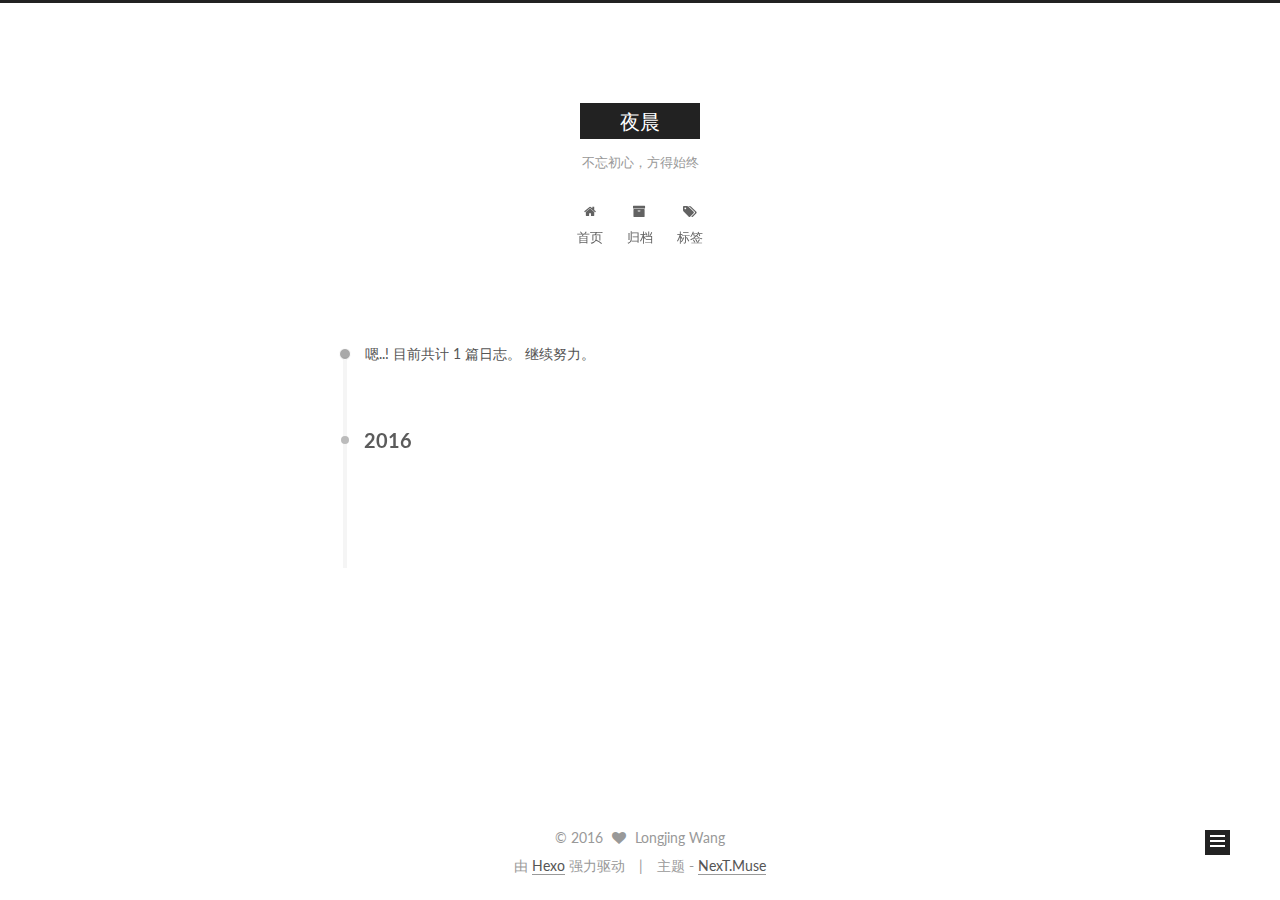
==== commit eef61e95: "update" ====
--- a/archives/index.html
+++ b/archives/index.html
@@ -85,11 +85,11 @@
 
 
 <meta property="og:type" content="website">
-<meta property="og:title" content="Hexo">
-<meta property="og:url" content="http://yoursite.com/archives/index.html">
-<meta property="og:site_name" content="Hexo">
+<meta property="og:title" content="夜晨">
+<meta property="og:url" content="http://longjingwang.github.com/archives/index.html">
+<meta property="og:site_name" content="夜晨">
 <meta name="twitter:card" content="summary">
-<meta name="twitter:title" content="Hexo">
+<meta name="twitter:title" content="夜晨">
 
 
 
@@ -102,7 +102,7 @@
     motion: true,
     duoshuo: {
       userId: 0,
-      author: 'Author'
+      author: '博主'
     }
   };
 </script>
@@ -110,12 +110,12 @@
 
 
 
-  <link rel="canonical" href="http://yoursite.com/archives/"/>
-
-  <title> Archiv | Hexo </title>
+  <link rel="canonical" href="http://longjingwang.github.com/archives/"/>
+
+  <title> 归档 | 夜晨 </title>
 </head>
 
-<body itemscope itemtype="http://schema.org/WebPage" lang="">
+<body itemscope itemtype="http://schema.org/WebPage" lang="zh-Hans">
 
   
 
@@ -143,11 +143,11 @@
   <div class="custom-logo-site-title">
     <a href="/"  class="brand" rel="start">
       <span class="logo-line-before"><i></i></span>
-      <span class="site-title">Hexo</span>
+      <span class="site-title">夜晨</span>
       <span class="logo-line-after"><i></i></span>
     </a>
   </div>
-  <p class="site-subtitle"></p>
+  <p class="site-subtitle">不忘初心，方得始终</p>
 </div>
 
 <div class="site-nav-toggle">
@@ -170,7 +170,7 @@
             
               <i class="menu-item-icon fa fa-fw fa-home"></i> <br />
             
-            Startseite
+            首页
           </a>
         </li>
       
@@ -180,7 +180,7 @@
             
               <i class="menu-item-icon fa fa-fw fa-archive"></i> <br />
             
-            Archiv
+            归档
           </a>
         </li>
       
@@ -190,7 +190,7 @@
             
               <i class="menu-item-icon fa fa-fw fa-tags"></i> <br />
             
-            Tags
+            标签
           </a>
         </li>
       
@@ -220,7 +220,7 @@
       
         
       
-      Öhm..! Ein Artikel. Bleib dran.
+      嗯..! 目前共计 1 篇日志。 继续努力。
     </span>
 
     
@@ -302,15 +302,15 @@
         <div class="site-author motion-element" itemprop="author" itemscope itemtype="http://schema.org/Person">
           <img class="site-author-image" itemprop="image"
                src="/images/avatar.gif"
-               alt="John Doe" />
-          <p class="site-author-name" itemprop="name">John Doe</p>
+               alt="Longjing Wang" />
+          <p class="site-author-name" itemprop="name">Longjing Wang</p>
           <p class="site-description motion-element" itemprop="description"></p>
         </div>
         <nav class="site-state motion-element">
           <div class="site-state-item site-state-posts">
             <a href="/archives">
               <span class="site-state-item-count">1</span>
-              <span class="site-state-item-name">Artikel</span>
+              <span class="site-state-item-name">日志</span>
             </a>
           </div>
 
@@ -353,15 +353,15 @@
   <span class="with-love">
     <i class="fa fa-heart"></i>
   </span>
-  <span class="author" itemprop="copyrightHolder">John Doe</span>
+  <span class="author" itemprop="copyrightHolder">Longjing Wang</span>
 </div>
 
 <div class="powered-by">
-  Erstellt mit  <a class="theme-link" href="https://hexo.io">Hexo</a>
+  由 <a class="theme-link" href="https://hexo.io">Hexo</a> 强力驱动
 </div>
 
 <div class="theme-info">
-  Theme -
+  主题 -
   <a class="theme-link" href="https://github.com/iissnan/hexo-theme-next">
     NexT.Muse
   </a>
--- a/css/main.css
+++ b/css/main.css
@@ -1548,7 +1548,7 @@
   width: 4px;
   height: 4px;
   border-radius: 50%;
-  background: #c9b3ff;
+  background: #7d8f1b;
 }
 .links-of-blogroll {
   font-size: 13px;
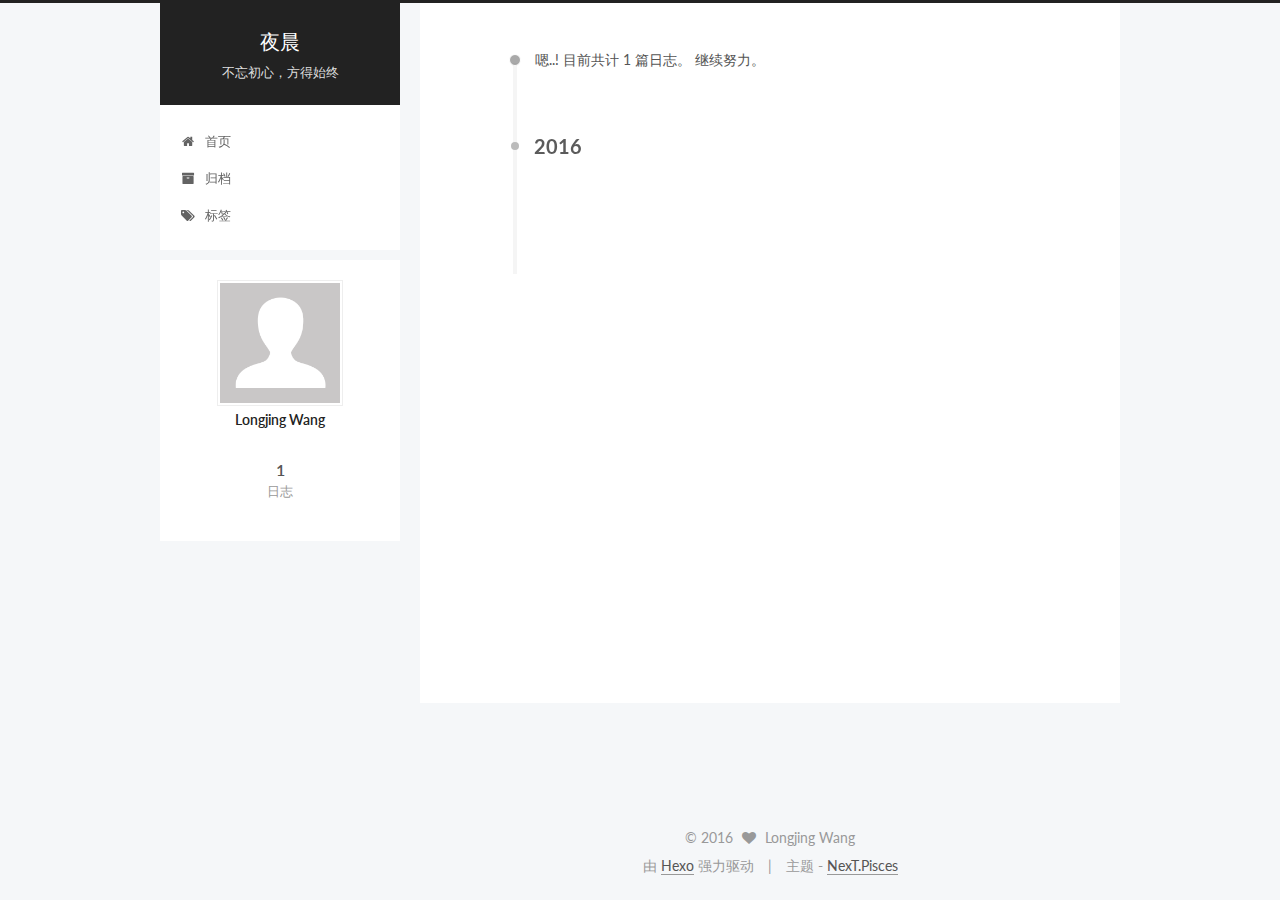
==== commit e47a361a: "update" ====
--- a/archives/index.html
+++ b/archives/index.html
@@ -5,7 +5,7 @@
   
 
 
-<html class="theme-next muse use-motion">
+<html class="theme-next pisces use-motion">
 <head>
   <meta charset="UTF-8"/>
 <meta http-equiv="X-UA-Compatible" content="IE=edge,chrome=1" />
@@ -96,7 +96,7 @@
 <script type="text/javascript" id="hexo.configuration">
   var NexT = window.NexT || {};
   var CONFIG = {
-    scheme: 'Muse',
+    scheme: 'Pisces',
     sidebar: {"position":"left","display":"post"},
     fancybox: true,
     motion: true,
@@ -363,7 +363,7 @@
 <div class="theme-info">
   主题 -
   <a class="theme-link" href="https://github.com/iissnan/hexo-theme-next">
-    NexT.Muse
+    NexT.Pisces
   </a>
 </div>
 
@@ -429,6 +429,13 @@
   
   
 
+
+  <script type="text/javascript" src="/js/src/affix.js?v=5.0.1"></script>
+
+  <script type="text/javascript" src="/js/src/schemes/pisces.js?v=5.0.1"></script>
+
+
+
   
   
     <script type="text/javascript" id="motion.page.archive">
--- a/css/main.css
+++ b/css/main.css
@@ -728,7 +728,7 @@
   font-size: 14px;
   color: #fff;
   background: #222;
-  border: 2px solid #222;
+  border: 2px solid #555;
   text-decoration: none;
   border-radius: 0;
   transition-property: background-color;
@@ -739,8 +739,8 @@
 .btn:hover,
 .post-more-link .btn:hover {
   border-color: #222;
-  color: #222;
-  background: #fff;
+  color: #fff;
+  background: #222;
 }
 .btn-bar {
   display: block;
@@ -845,7 +845,7 @@
   width: 25px;
   background: #222;
   font-size: 12px;
-  opacity: 1;
+  opacity: 0.6;
   color: #fff;
   cursor: pointer;
   text-align: center;
@@ -866,7 +866,7 @@
   }
 }
 .back-to-top.back-to-top-on {
-  bottom: 19px;
+  bottom: 40px;
 }
 .header {
   background: #fff;
@@ -915,7 +915,7 @@
 .site-subtitle {
   margin-top: 10px;
   font-size: 13px;
-  color: #999;
+  color: #ddd;
 }
 .use-motion .brand {
   opacity: 0;
@@ -988,7 +988,8 @@
   transition-timing-function: ease-in-out;
   transition-delay: 0s;
 }
-.menu .menu-item a:hover {
+.menu .menu-item a:hover,
+.menu-item-active a {
   border-bottom-color: #222;
 }
 .menu .menu-item .fa {
@@ -1216,7 +1217,7 @@
   font-size: 26px;
   text-align: center;
   word-break: break-word;
-  font-weight: 400;
+  font-weight: 300;
 }
 @media (max-width: 767px) {
   .posts-expand .post-title {
@@ -1308,10 +1309,10 @@
   margin-top: 50px;
 }
 .post-more-link .btn {
-  color: #fff;
+  color: #555;
   font-size: 14px;
-  background: #222;
-  border-radius: 0;
+  background: #fff;
+  border-radius: 2px;
   line-height: 2;
 }
 .posts-expand .post-tags {
@@ -1464,20 +1465,20 @@
   display: block;
   margin: 0 auto;
   padding: 2px;
-  max-width: 96px;
+  max-width: 120px;
   height: auto;
-  border: 2px solid #333;
+  border: 1px solid #eee;
 }
 .site-author-name {
-  margin: 5px 0 0;
+  margin: 0;
   text-align: center;
-  color: #f5f5f5;
-  font-weight: normal;
+  color: #222;
+  font-weight: 600;
 }
 .site-description {
-  margin-top: 5px;
+  margin-top: 0;
   text-align: center;
-  font-size: 14px;
+  font-size: 13px;
   color: #999;
 }
 .site-state {
@@ -1489,7 +1490,7 @@
 .site-state-item {
   display: inline-block;
   padding: 0 15px;
-  border-left: 1px solid #333;
+  border-left: 1px solid #eee;
 }
 .site-state-item:first-child {
   border-left: none;
@@ -1502,11 +1503,11 @@
   text-align: center;
   color: inherit;
   font-weight: 600;
-  font-size: 18px;
+  font-size: 16px;
 }
 .site-state-item-name {
   font-size: 13px;
-  color: inherit;
+  color: #999;
 }
 .feed-link {
   margin-top: 20px;
@@ -1548,7 +1549,7 @@
   width: 4px;
   height: 4px;
   border-radius: 50%;
-  background: #7d8f1b;
+  background: #ff96c7;
 }
 .links-of-blogroll {
   font-size: 13px;
@@ -1577,7 +1578,7 @@
   color: #555;
 }
 .sidebar-nav li:hover {
-  color: #f5f5f5;
+  color: #fc6423;
 }
 .page-post-detail .sidebar-nav-toc {
   padding: 0 5px;
@@ -1586,11 +1587,11 @@
   margin-left: 10px;
 }
 .sidebar-nav .sidebar-nav-active {
-  color: #87daff;
-  border-bottom-color: #87daff;
+  color: #fc6423;
+  border-bottom-color: #fc6423;
 }
 .sidebar-nav .sidebar-nav-active:hover {
-  color: #87daff;
+  color: #fc6423;
 }
 .sidebar-panel {
   display: none;
@@ -1623,12 +1624,12 @@
   transition-timing-function: ease-in-out;
   transition-delay: 0s;
   transition-property: all;
-  color: #999;
-  border-bottom-color: #555;
+  color: #666;
+  border-bottom-color: #ccc;
 }
 .post-toc ol a:hover {
-  color: #ccc;
-  border-bottom-color: #ccc;
+  color: #000;
+  border-bottom-color: #000;
 }
 .post-toc .nav-item {
   overflow: hidden;
@@ -1649,14 +1650,14 @@
   display: block;
 }
 .post-toc .nav .active > a {
-  color: #87daff;
-  border-bottom-color: #87daff;
+  color: #fc6423;
+  border-bottom-color: #fc6423;
 }
 .post-toc .nav .active-current > a {
-  color: #87daff;
+  color: #fc6423;
 }
 .post-toc .nav .active-current > a:hover {
-  color: #87daff;
+  color: #fc6423;
 }
 .footer {
   font-size: 14px;
@@ -2034,6 +2035,28 @@
   top: 42%;
   color: #ccc;
 }
+.busuanzi-count:before {
+  content: " ";
+  float: left;
+  width: 260px;
+  min-height: 25px;
+}
+@media (min-width: 768px) and (max-width: 991px) {
+  .busuanzi-count {
+    width: auto;
+  }
+  .busuanzi-count:before {
+    display: none;
+  }
+}
+@media (max-width: 767px) {
+  .busuanzi-count {
+    width: auto;
+  }
+  .busuanzi-count:before {
+    display: none;
+  }
+}
 .site-uv,
 .site-pv,
 .page-pv {
@@ -2105,78 +2128,395 @@
   padding-left: 10px;
 }
 .page-post-detail .sidebar-toggle-line {
-  background: #87daff;
+  background: #fc6423;
 }
 .page-post-detail .comments {
   overflow: hidden;
 }
-@media (max-width: 767px) {
-  .header-inner,
-  .container .main-inner,
+body {
+  background: #f5f7f9;
+}
+@media (min-width: 992px) {
+  .full-image.full-image.full-image {
+    max-width: none;
+    width: 118%;
+    margin: 0 -9%;
+  }
+}
+.header {
+  position: relative;
+  margin: 0 auto;
+  width: 960px;
+}
+@media (min-width: 768px) and (max-width: 991px) {
+  .header {
+    width: auto;
+  }
+}
+@media (max-width: 767px) {
+  .header {
+    width: auto;
+  }
+}
+.header-inner {
+  position: absolute;
+  top: 0;
+  overflow: hidden;
+  padding: 0;
+  width: 240px;
+  background: #fff;
+}
+@media (min-width: 1600px) {
+  .container .header-inner {
+    width: 240px;
+  }
+}
+@media (min-width: 768px) and (max-width: 991px) {
+  .header-inner {
+    position: relative;
+    width: auto;
+  }
+}
+@media (max-width: 767px) {
+  .header-inner {
+    position: relative;
+    width: auto;
+  }
+}
+.main:before,
+.main:after {
+  content: " ";
+  display: table;
+}
+.main:after {
+  clear: both;
+}
+@media (min-width: 768px) and (max-width: 991px) {
+  .main {
+    padding-bottom: 100px;
+  }
+}
+@media (max-width: 767px) {
+  .main {
+    padding-bottom: 100px;
+  }
+}
+.container .main-inner {
+  width: 960px;
+}
+@media (min-width: 768px) and (max-width: 991px) {
+  .container .main-inner {
+    width: auto;
+  }
+}
+@media (max-width: 767px) {
+  .container .main-inner {
+    width: auto;
+  }
+}
+.content-wrap {
+  float: right;
+  box-sizing: border-box;
+  padding: 40px;
+  width: 700px;
+  background: #fff;
+  min-height: 700px;
+}
+@media (min-width: 768px) and (max-width: 991px) {
+  .content-wrap {
+    width: 100%;
+    padding: 20px;
+  }
+}
+@media (max-width: 767px) {
+  .content-wrap {
+    width: 100%;
+    padding: 20px;
+    min-height: auto;
+  }
+}
+.sidebar {
+  position: static;
+  float: left;
+  margin-top: 300px;
+  width: 240px;
+  background: #fff;
+  box-shadow: none;
+}
+@media (min-width: 768px) and (max-width: 991px) {
+  .sidebar {
+    display: none;
+  }
+}
+@media (max-width: 767px) {
+  .sidebar {
+    display: none;
+  }
+}
+.sidebar-toggle {
+  display: none;
+}
+.footer-inner {
+  width: 960px;
+}
+.footer-inner:before {
+  content: " ";
+  float: left;
+  width: 260px;
+  min-height: 50px;
+}
+@media (min-width: 768px) and (max-width: 991px) {
   .footer-inner {
     width: auto;
   }
-}
-.custom-logo .site-meta-headline {
-  text-align: center;
-}
-.custom-logo .brand {
+  .footer-inner:before {
+    display: none;
+  }
+}
+@media (max-width: 767px) {
+  .footer-inner {
+    width: auto;
+  }
+  .footer-inner:before {
+    display: none;
+  }
+}
+.sidebar-position-right .header-inner {
+  right: 0;
+}
+.sidebar-position-right .content-wrap {
+  float: left;
+}
+.sidebar-position-right .sidebar {
+  float: right;
+}
+.sidebar-position-right .footer-inner:before {
+  float: right;
+}
+.site-meta {
+  padding: 20px 0;
+  color: #fff;
+  background: #222;
+}
+@media (min-width: 768px) and (max-width: 991px) {
+  .site-meta {
+    box-shadow: 0 0 16px rgba(0,0,0,0.5);
+  }
+}
+@media (max-width: 767px) {
+  .site-meta {
+    box-shadow: 0 0 16px rgba(0,0,0,0.5);
+  }
+}
+.brand {
+  display: block;
+  padding: 0;
   background: none;
 }
-.custom-logo .site-title {
-  margin: 10px auto 0;
-  font-size: 24px;
-  color: #222;
-}
-.custom-logo .site-title a {
-  border: none;
-}
-.custom-logo-image {
-  margin: 0 auto;
-  padding: 5px;
-  max-width: 150px;
-  background: #fff;
-}
-@media (max-width: 767px) {
-  .site-nav {
-    position: absolute;
-    left: 0;
-    top: 52px;
-    margin: 0;
-    width: 100%;
-    padding: 0;
-    background: #fff;
-    border-bottom: 1px solid #ddd;
-  }
-}
-@media (max-width: 767px) {
-  .menu {
-    text-align: left;
-  }
-}
-@media (max-width: 767px) {
-  .menu .menu-item {
-    display: block;
-    margin: 0 10px;
-    vertical-align: top;
-  }
-}
-@media (max-width: 767px) {
-  .menu .menu-item br {
-    display: none;
-  }
-}
-@media (max-width: 767px) {
-  .menu .menu-item a {
-    padding: 5px 10px;
-  }
-}
-.menu .menu-item .fa {
-  margin-right: 0;
+.brand:hover {
+  color: #fff;
+}
+.site-subtitle {
+  margin: 0;
 }
 .site-search form {
   display: none;
 }
+.site-nav {
+  border-top: none;
+}
+@media (min-width: 768px) and (max-width: 991px) {
+  .site-nav {
+    display: none !important;
+  }
+}
+@media (min-width: 768px) and (max-width: 991px) {
+  .site-nav-on {
+    display: block !important;
+  }
+}
+.menu .menu-item {
+  display: block;
+  margin: 0;
+  list-style: none;
+}
+.menu .menu-item a {
+  position: relative;
+  box-sizing: border-box;
+  padding: 5px 20px;
+  text-align: left;
+  line-height: inherit;
+  transition-property: background-color;
+  transition-duration: 0.2s;
+  transition-timing-function: ease-in-out;
+  transition-delay: 0s;
+}
+.menu .menu-item a:hover,
+.menu-item-active a {
+  background: #f9f9f9;
+  border-bottom-color: #fff;
+}
+.menu .menu-item br {
+  display: none;
+}
+.menu-item-active a:after {
+  content: " ";
+  position: absolute;
+  top: 50%;
+  margin-top: -3px;
+  right: 15px;
+  width: 6px;
+  height: 6px;
+  border-radius: 50%;
+  background-color: #bbb;
+}
+.btn-bar {
+  background-color: #fff;
+}
+.site-nav-toggle {
+  top: 20px;
+  left: 20px;
+}
+@media (min-width: 768px) and (max-width: 991px) {
+  .site-nav-toggle {
+    display: block;
+  }
+}
+.use-motion .sidebar .motion-element {
+  opacity: 1;
+}
+.sidebar {
+  display: none;
+  right: auto;
+  bottom: auto;
+  -webkit-transform: none;
+}
+.sidebar-inner {
+  box-sizing: border-box;
+  width: 240px;
+  color: #555;
+  background: #fff;
+}
+.sidebar-inner.affix {
+  position: fixed;
+  top: 0;
+}
+.site-overview {
+  margin: 0 2px;
+  text-align: left;
+}
+.site-author:before,
+.site-author:after {
+  content: " ";
+  display: table;
+}
+.site-author:after {
+  clear: both;
+}
+.sidebar a {
+  color: #555;
+}
+.sidebar a:hover {
+  color: #222;
+}
+.links-of-author-item a:before {
+  display: none;
+}
+.links-of-author-item a {
+  border-bottom: none;
+  text-decoration: underline;
+}
+.feed-link {
+  border-top: 1px dotted #ccc;
+  border-bottom: 1px dotted #ccc;
+  text-align: center;
+}
+.feed-link a {
+  display: block;
+  color: #fc6423;
+  border: none;
+}
+.feed-link a:hover {
+  background: none;
+  color: #e34603;
+}
+.feed-link a:hover i {
+  color: #e34603;
+}
+.links-of-author:before,
+.links-of-author:after {
+  content: " ";
+  display: table;
+}
+.links-of-author:after {
+  clear: both;
+}
+.links-of-author-item {
+  float: left;
+  margin: 5px 0 0;
+  width: 50%;
+}
+.links-of-author-item a {
+  box-sizing: border-box;
+  display: inline-block;
+  margin-right: 0;
+  margin-bottom: 0;
+  padding: 0 5px;
+  overflow: hidden;
+  white-space: nowrap;
+  text-overflow: ellipsis;
+}
+.links-of-author-item a {
+  display: block;
+  text-decoration: none;
+}
+.links-of-author-item a:hover {
+  border-radius: 4px;
+  background: #eee;
+}
+.links-of-author-item .fa {
+  margin-right: 2px;
+  font-size: 16px;
+}
+.links-of-author-item .fa-globe {
+  font-size: 15px;
+}
+.links-of-blogroll {
+  margin-top: 20px;
+  padding: 3px 0 0;
+  border-top: 1px dotted #ccc;
+}
+.links-of-blogroll-title {
+  margin-top: 0;
+}
+.links-of-blogroll-item {
+  padding: 0;
+}
+.links-of-blogroll-inline:before,
+.links-of-blogroll-inline:after {
+  content: " ";
+  display: table;
+}
+.links-of-blogroll-inline:after {
+  clear: both;
+}
 .links-of-blogroll-inline .links-of-blogroll-item {
-  display: inline-block;
-}
+  float: left;
+  margin: 5px 0 0;
+  width: 50%;
+}
+.links-of-blogroll-inline .links-of-blogroll-item a {
+  box-sizing: border-box;
+  display: inline-block;
+  margin-right: 0;
+  margin-bottom: 0;
+  padding: 0 5px;
+  overflow: hidden;
+  white-space: nowrap;
+  text-overflow: ellipsis;
+}
+@media (max-width: 767px) {
+  .post-body {
+    text-align: justify;
+  }
+}
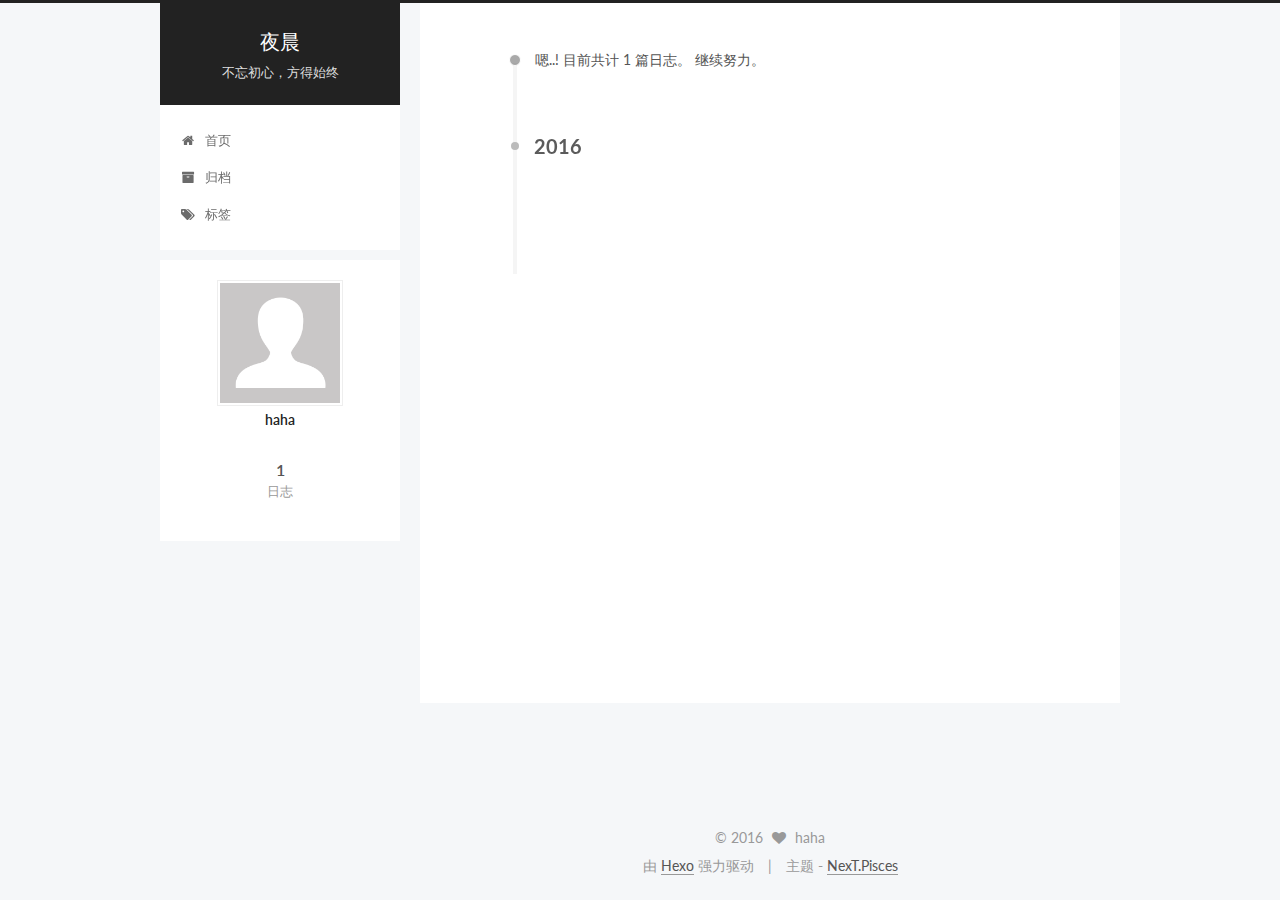
==== commit 45666a78: "update" ====
--- a/archives/index.html
+++ b/archives/index.html
@@ -302,8 +302,8 @@
         <div class="site-author motion-element" itemprop="author" itemscope itemtype="http://schema.org/Person">
           <img class="site-author-image" itemprop="image"
                src="/images/avatar.gif"
-               alt="Longjing Wang" />
-          <p class="site-author-name" itemprop="name">Longjing Wang</p>
+               alt="haha" />
+          <p class="site-author-name" itemprop="name">haha</p>
           <p class="site-description motion-element" itemprop="description"></p>
         </div>
         <nav class="site-state motion-element">
@@ -353,7 +353,7 @@
   <span class="with-love">
     <i class="fa fa-heart"></i>
   </span>
-  <span class="author" itemprop="copyrightHolder">Longjing Wang</span>
+  <span class="author" itemprop="copyrightHolder">haha</span>
 </div>
 
 <div class="powered-by">
--- a/css/main.css
+++ b/css/main.css
@@ -1549,7 +1549,7 @@
   width: 4px;
   height: 4px;
   border-radius: 50%;
-  background: #ff96c7;
+  background: #c465ff;
 }
 .links-of-blogroll {
   font-size: 13px;
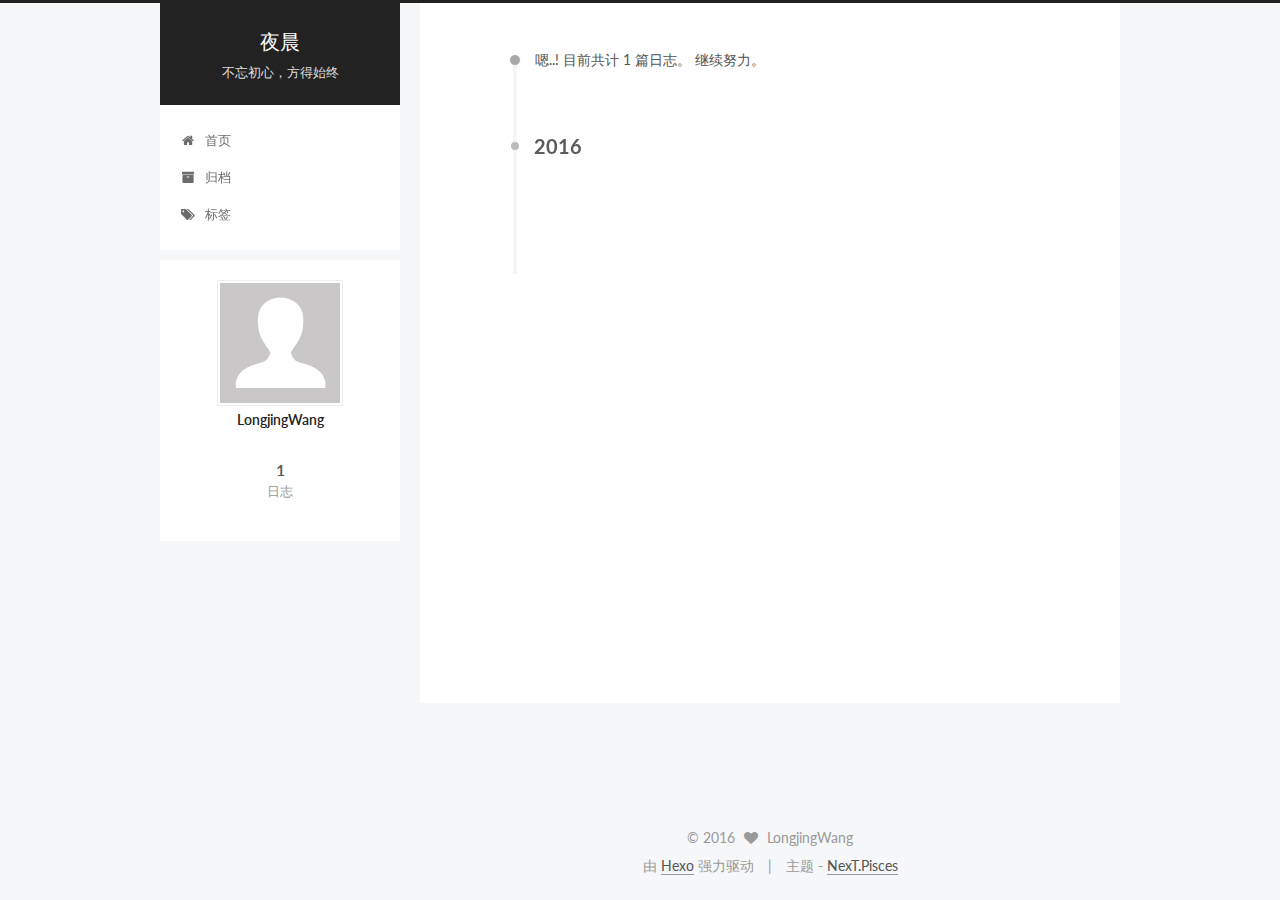
==== commit 170fdde4: "update" ====
--- a/archives/index.html
+++ b/archives/index.html
@@ -302,8 +302,8 @@
         <div class="site-author motion-element" itemprop="author" itemscope itemtype="http://schema.org/Person">
           <img class="site-author-image" itemprop="image"
                src="/images/avatar.gif"
-               alt="haha" />
-          <p class="site-author-name" itemprop="name">haha</p>
+               alt="LongjingWang" />
+          <p class="site-author-name" itemprop="name">LongjingWang</p>
           <p class="site-description motion-element" itemprop="description"></p>
         </div>
         <nav class="site-state motion-element">
@@ -353,7 +353,7 @@
   <span class="with-love">
     <i class="fa fa-heart"></i>
   </span>
-  <span class="author" itemprop="copyrightHolder">haha</span>
+  <span class="author" itemprop="copyrightHolder">LongjingWang</span>
 </div>
 
 <div class="powered-by">
--- a/css/main.css
+++ b/css/main.css
@@ -1549,7 +1549,7 @@
   width: 4px;
   height: 4px;
   border-radius: 50%;
-  background: #c465ff;
+  background: #8e3811;
 }
 .links-of-blogroll {
   font-size: 13px;
